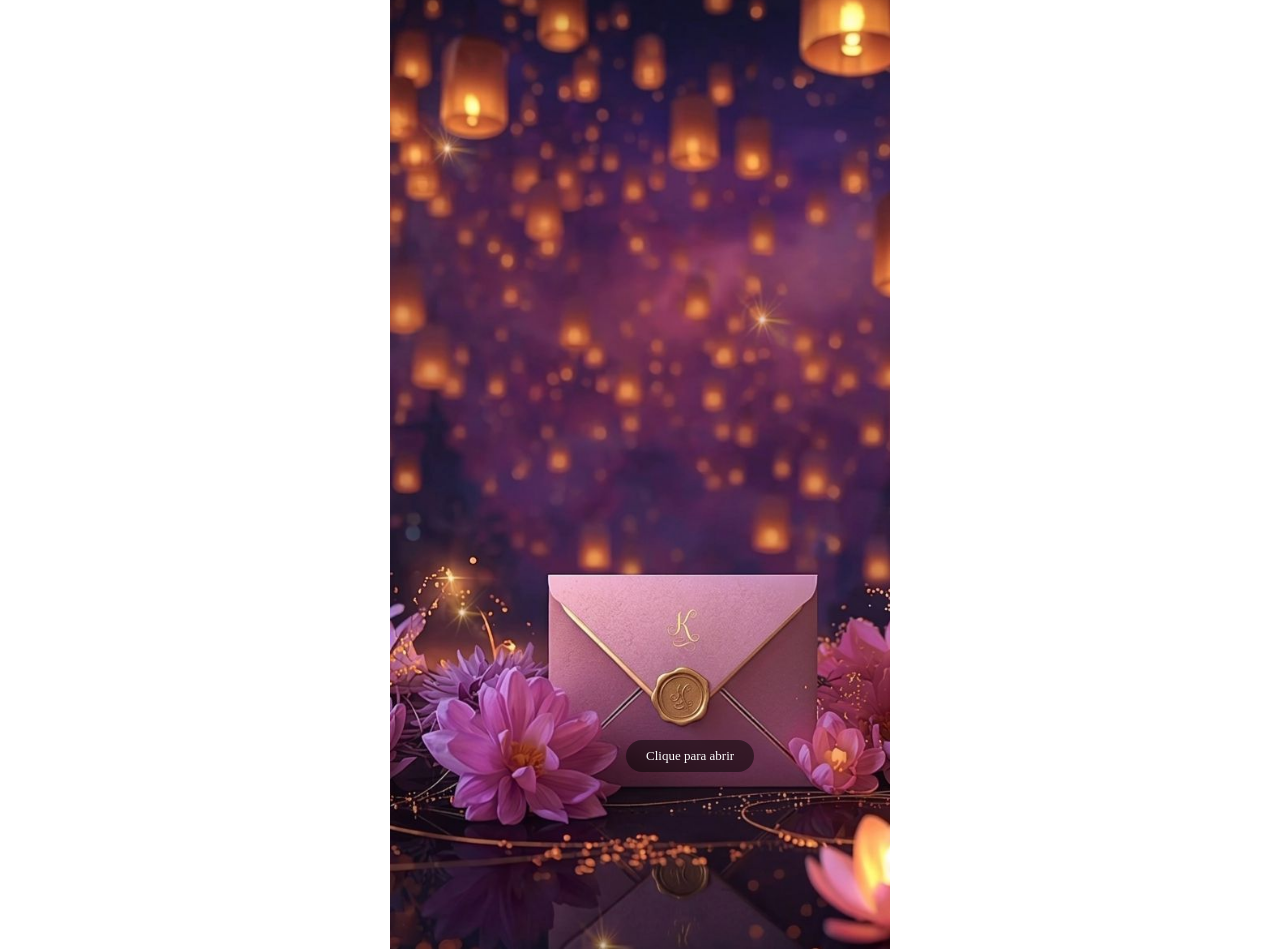
==== index.html @ 66bef087 "Add files via upload" ====
<!doctype html>
<html lang="pt-br">
  <head>
    <meta charset="UTF-8" />
    <meta name="viewport" content="width=device-width, initial-scale=1.0" />
    <title>Convite 15 Anos</title>

    <link rel="stylesheet" href="style.css" />
  </head>

  
  <body>
    <div id="telaInicial" class="container" onclick="abrirConvite()">
      <div class="imagem-wrapper">
        <img src="envelope.jpeg" alt="Envelope" class="fundo" />
        <div class="botao-abrir">Clique para abrir</div>
      </div>
    </div>

    <div id="telaConvite" style="display:none;">
      <iframe src="convite.html" style="width:100%;height:100vh;border:none;"></iframe>
    </div>

    <script src="script.js"></script>

    <audio id="musicaFundo" loop preload="auto">
      <source src="musica.mp3" type="audio/mpeg" />
    </audio>
  </body>
</html>
---- style.css ----
.container {
  width: 100%;
  height: 100vh;

  display: flex;
  align-items: center;
  justify-content: center;
}

/* wrapper controla tudo */
.imagem-wrapper {
  position: relative;
  width: 100%;
  max-width: 500px; /* controla proporção */
}

/* imagem */
.fundo {
  width: 100%;
  display: block;
}

/* BOTÃO FIXO RELATIVO À IMAGEM */
.botao-abrir {
  position: absolute;

  /* 🔥 AJUSTE FINO (ESSA É A CHAVE) */
  bottom: 18%;
  left: 60%;
  transform: translateX(-50%);

  background: rgba(0, 0, 0, 0.5);
  color: white;
  padding: 8px 20px;
  border-radius: 20px;
  font-size: 13px;

  backdrop-filter: blur(4px);
}
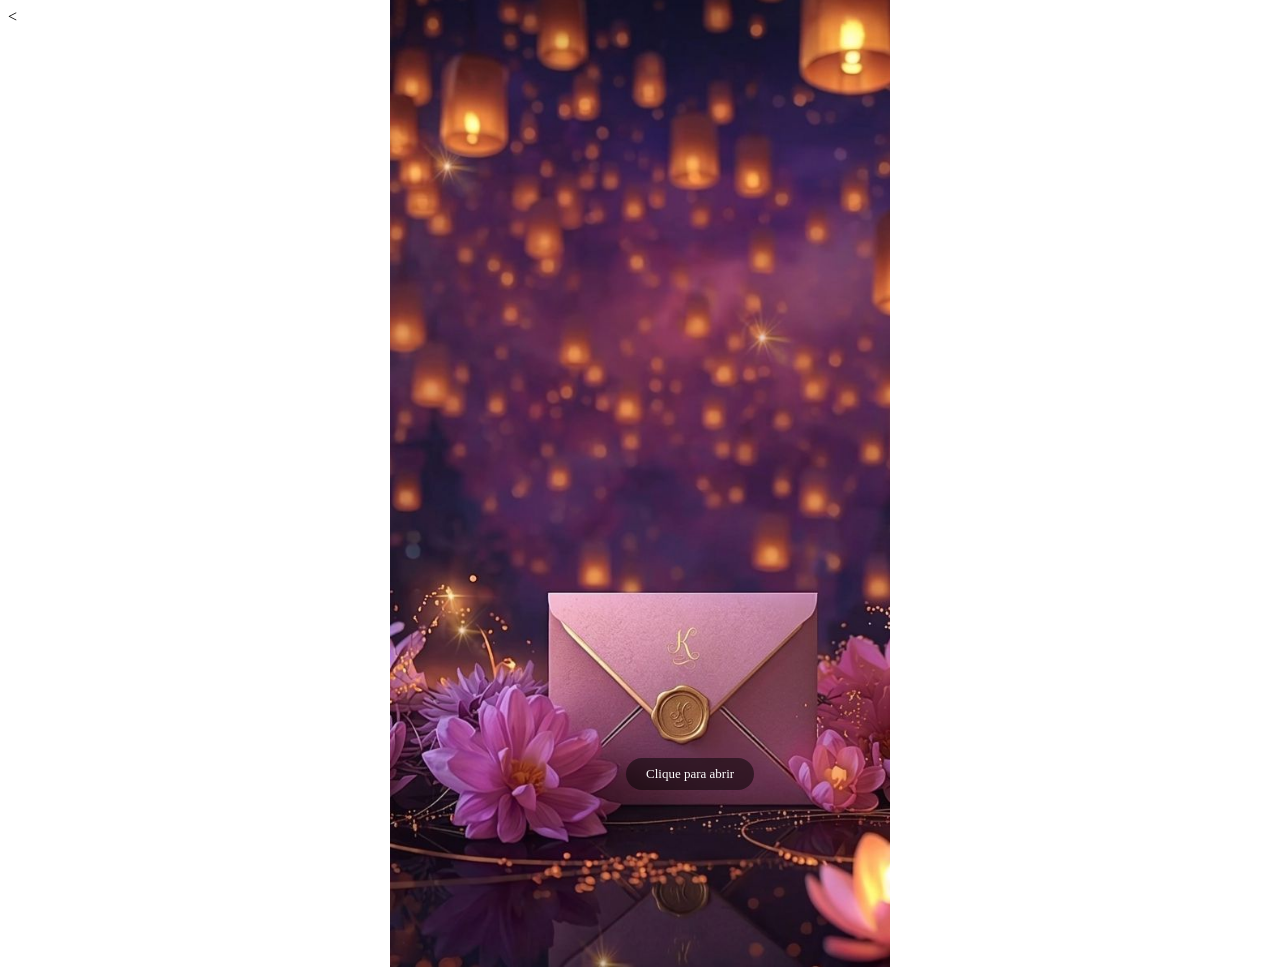
==== commit 0fce20b8: "Enhance index.html with Open Graph and Twitter metadata Added Open Graph and Twitter meta tags for b" ====
--- a/index.html
+++ b/index.html
@@ -1,13 +1,38 @@
 <!doctype html>
 <html lang="pt-br">
-  <head>
+<head>
     <meta charset="UTF-8" />
     <meta name="viewport" content="width=device-width, initial-scale=1.0" />
+
     <title>Convite 15 Anos</title>
 
+    <!-- Open Graph -->
+    <meta property="og:title" content="Convite de 15 Anos" />
+    <meta property="og:description" content="Você está convidado para celebrar este momento especial." />
+    <meta property="og:type" content="website" />
+    <meta property="og:url" content="https://mihhsantos.github.io/Convite_aniversario/" />
+
+    <
+    <meta property="og:image" content="https://mihhsantos.github.io/Convite_aniversario/imagens/convite.jpg" />
+    <meta property="og:image:secure_url" content="https://mihhsantos.github.io/Convite_aniversario/imagens/convite.jpg" />
+    <meta property="og:image:type" content="image/jpeg" />
+    <meta property="og:image:width" content="1200" />
+    <meta property="og:image:height" content="630" />
+    <meta property="og:locale" content="pt_BR" />
+
+    <!-- Twitter / WhatsApp -->
+    <meta name="twitter:card" content="summary_large_image" />
+    <meta name="twitter:title" content="Convite de 15 Anos" />
+    <meta name="twitter:description" content="Você está convidado para celebrar este momento especial." />
+    <meta name="twitter:image" content="https://mihhsantos.github.io/Convite_aniversario/imagens/convite.png" />
+
+    <!-- Evita cache antigo -->
+    <meta http-equiv="Cache-Control" content="no-cache, no-store, must-revalidate" />
+    <meta http-equiv="Pragma" content="no-cache" />
+    <meta http-equiv="Expires" content="0" />
+
     <link rel="stylesheet" href="style.css" />
-  </head>
-
+</head>
   
   <body>
     <div id="telaInicial" class="container" onclick="abrirConvite()">
@@ -27,4 +52,4 @@
       <source src="musica.mp3" type="audio/mpeg" />
     </audio>
   </body>
-</html>+</html>
